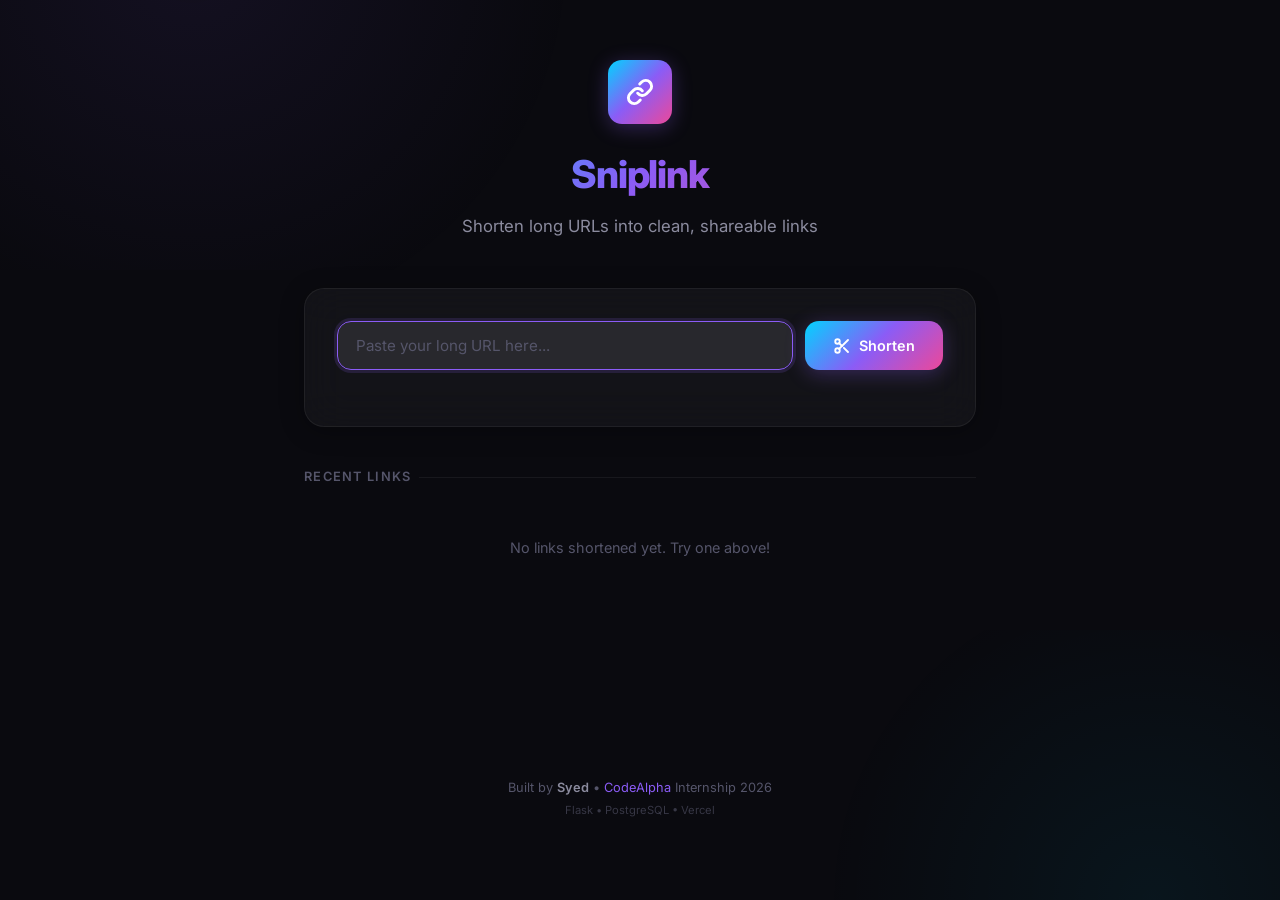
==== static/index.html @ 3bcca500 "feat: Sniplink URL Shortener - production ready for Vercel" ====
<!DOCTYPE html>
<html lang="en">
<head>
    <meta charset="UTF-8">
    <meta name="viewport" content="width=device-width, initial-scale=1.0">

    <!-- SEO -->
    <title>Sniplink — Fast, Free URL Shortener</title>
    <meta name="description" content="Shorten long URLs into clean, shareable short links in one click. Fast, free, and private. Built with Flask and PostgreSQL.">
    <meta name="keywords" content="url shortener, link shortener, short url, sniplink, free url shortener">
    <meta name="author" content="Syed">
    <meta name="robots" content="index, follow">
    <link rel="canonical" href="https://sniplink.vercel.app/">

    <!-- Open Graph -->
    <meta property="og:type" content="website">
    <meta property="og:title" content="Sniplink — Fast, Free URL Shortener">
    <meta property="og:description" content="Shorten long URLs into clean, shareable short links in one click. Fast, free, and private.">
    <meta property="og:url" content="https://sniplink.vercel.app/">
    <meta property="og:site_name" content="Sniplink">
    <meta property="og:locale" content="en_US">

    <!-- Twitter Card -->
    <meta name="twitter:card" content="summary">
    <meta name="twitter:title" content="Sniplink — Fast, Free URL Shortener">
    <meta name="twitter:description" content="Shorten long URLs into clean, shareable short links in one click.">

    <!-- Favicon -->
    <link rel="icon" type="image/svg+xml" href="/favicon.svg">

    <!-- Styles -->
    <link rel="stylesheet" href="/static/style.css">
</head>
<body>

    <!-- Animated background -->
    <div class="bg-gradient" aria-hidden="true"></div>

    <div class="app-container">

        <!-- Header -->
        <header class="header">
            <div class="header__icon" aria-hidden="true">
                <svg width="28" height="28" viewBox="0 0 24 24" fill="none" stroke="white" stroke-width="2.5" stroke-linecap="round" stroke-linejoin="round">
                    <path d="M10 13a5 5 0 0 0 7.54.54l3-3a5 5 0 0 0-7.07-7.07l-1.72 1.71"/>
                    <path d="M14 11a5 5 0 0 0-7.54-.54l-3 3a5 5 0 0 0 7.07 7.07l1.71-1.71"/>
                </svg>
            </div>
            <h1 class="header__title">Sniplink</h1>
            <p class="header__subtitle">Shorten long URLs into clean, shareable links</p>
        </header>

        <!-- Shorten Form -->
        <main>
            <section class="card" id="shorten-card">
                <form class="form-group" id="shorten-form" autocomplete="off">
                    <input
                        type="text"
                        class="url-input"
                        id="url-input"
                        placeholder="Paste your long URL here..."
                        aria-label="Enter a URL to shorten"
                        required
                    >
                    <button type="submit" class="btn-shorten" id="btn-shorten">
                        <svg class="btn-icon" width="18" height="18" viewBox="0 0 24 24" fill="none" stroke="currentColor" stroke-width="2.5" stroke-linecap="round" stroke-linejoin="round">
                            <circle cx="6" cy="6" r="3"/>
                            <circle cx="6" cy="18" r="3"/>
                            <line x1="20" y1="4" x2="8.12" y2="15.88"/>
                            <line x1="14.47" y1="14.48" x2="20" y2="20"/>
                            <line x1="8.12" y1="8.12" x2="12" y2="12"/>
                        </svg>
                        <div class="spinner"></div>
                        <span>Shorten</span>
                    </button>
                </form>

                <!-- Error -->
                <div class="error-message" id="error-message" role="alert"></div>

                <!-- Result -->
                <div class="result-section" id="result-section">
                    <div class="result-card">
                        <div class="result-label">Your short link is ready</div>
                        <div class="result-url-row">
                            <div class="result-url" id="result-url"></div>
                            <button class="btn-copy" id="btn-copy" type="button" aria-label="Copy short URL">
                                <svg class="copy-icon-svg" width="14" height="14" viewBox="0 0 24 24" fill="none" stroke="currentColor" stroke-width="2" stroke-linecap="round" stroke-linejoin="round">
                                    <rect x="9" y="9" width="13" height="13" rx="2" ry="2"/>
                                    <path d="M5 15H4a2 2 0 0 1-2-2V4a2 2 0 0 1 2-2h9a2 2 0 0 1 2 2v1"/>
                                </svg>
                                <span class="copy-text">Copy</span>
                            </button>
                        </div>
                        <div class="result-original" id="result-original"></div>
                    </div>
                </div>
            </section>

            <!-- Recent URLs -->
            <section class="recent-section" id="recent-section">
                <h2 class="section-title">Recent Links</h2>
                <div class="recent-list" id="recent-list">
                    <div class="recent-empty" id="recent-empty">No links shortened yet. Try one above!</div>
                </div>
            </section>
        </main>

        <!-- Footer -->
        <footer class="footer">
            <p>Built by <strong>Syed</strong> &bull; <a href="https://github.com/CodeAlpha" target="_blank" rel="noopener">CodeAlpha</a> Internship 2026</p>
            <p class="footer__tech">Flask &bull; PostgreSQL &bull; Vercel</p>
        </footer>

    </div>

    <script src="/static/script.js"></script>
</body>
</html>
---- static/style.css ----
/* ============================================================
   Sniplink — Premium Dark-Mode Styles (Production)
   ============================================================ */

/* --- Google Fonts --- */
@import url('https://fonts.googleapis.com/css2?family=Inter:wght@300;400;500;600;700;800&display=swap');

/* --- CSS Variables (Design Tokens) --- */
:root {
    --bg-primary: #0a0a0f;
    --bg-secondary: #12121a;
    --bg-card: rgba(255, 255, 255, 0.04);
    --bg-card-hover: rgba(255, 255, 255, 0.07);
    --bg-input: rgba(255, 255, 255, 0.06);
    --bg-input-focus: rgba(255, 255, 255, 0.09);

    --text-primary: #e8e8ef;
    --text-secondary: #8b8b9e;
    --text-muted: #55556a;

    --accent-cyan: #00d4ff;
    --accent-purple: #8b5cf6;
    --accent-pink: #ec4899;
    --accent-gradient: linear-gradient(135deg, #00d4ff, #8b5cf6, #ec4899);
    --accent-gradient-hover: linear-gradient(135deg, #33ddff, #a78bfa, #f472b6);

    --success: #10b981;
    --error: #ef4444;

    --border-subtle: rgba(255, 255, 255, 0.06);
    --border-glow: rgba(139, 92, 246, 0.3);

    --shadow-card: 0 4px 24px rgba(0, 0, 0, 0.3);
    --shadow-glow: 0 0 40px rgba(139, 92, 246, 0.15);
    --shadow-button: 0 4px 20px rgba(139, 92, 246, 0.3);

    --radius-sm: 8px;
    --radius-md: 14px;
    --radius-lg: 20px;

    --transition-fast: 0.2s cubic-bezier(0.4, 0, 0.2, 1);
    --transition-smooth: 0.35s cubic-bezier(0.4, 0, 0.2, 1);
    --transition-spring: 0.5s cubic-bezier(0.34, 1.56, 0.64, 1);
}

/* --- Reset & Base --- */
*,
*::before,
*::after {
    margin: 0;
    padding: 0;
    box-sizing: border-box;
}

html {
    font-size: 16px;
    scroll-behavior: smooth;
    -webkit-font-smoothing: antialiased;
    -moz-osx-font-smoothing: grayscale;
}

body {
    font-family: 'Inter', -apple-system, BlinkMacSystemFont, 'Segoe UI', sans-serif;
    background: var(--bg-primary);
    color: var(--text-primary);
    min-height: 100vh;
    overflow-x: hidden;
    line-height: 1.6;
}

::selection {
    background: rgba(139, 92, 246, 0.3);
    color: #fff;
}

/* --- Animated Background --- */
.bg-gradient {
    position: fixed;
    inset: 0;
    z-index: 0;
    overflow: hidden;
    pointer-events: none;
}

.bg-gradient::before {
    content: '';
    position: absolute;
    top: -40%;
    left: -20%;
    width: 70%;
    height: 70%;
    background: radial-gradient(circle, rgba(139, 92, 246, 0.08) 0%, transparent 70%);
    animation: float-orb 18s ease-in-out infinite;
}

.bg-gradient::after {
    content: '';
    position: absolute;
    bottom: -30%;
    right: -20%;
    width: 60%;
    height: 60%;
    background: radial-gradient(circle, rgba(0, 212, 255, 0.06) 0%, transparent 70%);
    animation: float-orb 22s ease-in-out infinite reverse;
}

@keyframes float-orb {
    0%, 100% { transform: translate(0, 0) scale(1); }
    33% { transform: translate(60px, -40px) scale(1.1); }
    66% { transform: translate(-30px, 50px) scale(0.95); }
}

/* --- Layout --- */
.app-container {
    position: relative;
    z-index: 1;
    max-width: 720px;
    margin: 0 auto;
    padding: 60px 24px 80px;
    min-height: 100vh;
    display: flex;
    flex-direction: column;
}

/* --- Header --- */
.header {
    text-align: center;
    margin-bottom: 48px;
}

.header__icon {
    display: inline-flex;
    align-items: center;
    justify-content: center;
    width: 64px;
    height: 64px;
    border-radius: var(--radius-md);
    background: var(--accent-gradient);
    margin-bottom: 20px;
    box-shadow: var(--shadow-button);
    animation: icon-entrance 0.8s var(--transition-spring) both;
}

@keyframes icon-entrance {
    from {
        opacity: 0;
        transform: translateY(-16px) scale(0.8);
    }
    to {
        opacity: 1;
        transform: translateY(0) scale(1);
    }
}

.header__title {
    font-size: 2.4rem;
    font-weight: 800;
    letter-spacing: -0.03em;
    background: var(--accent-gradient);
    -webkit-background-clip: text;
    background-clip: text;
    -webkit-text-fill-color: transparent;
    margin-bottom: 8px;
    animation: fade-up 0.6s ease both 0.1s;
}

.header__subtitle {
    font-size: 1.05rem;
    color: var(--text-secondary);
    font-weight: 400;
    animation: fade-up 0.6s ease both 0.2s;
}

@keyframes fade-up {
    from {
        opacity: 0;
        transform: translateY(12px);
    }
    to {
        opacity: 1;
        transform: translateY(0);
    }
}

/* --- Glass Card --- */
.card {
    background: var(--bg-card);
    border: 1px solid var(--border-subtle);
    border-radius: var(--radius-lg);
    padding: 32px;
    backdrop-filter: blur(20px);
    -webkit-backdrop-filter: blur(20px);
    box-shadow: var(--shadow-card);
    transition: border-color var(--transition-smooth), box-shadow var(--transition-smooth);
    animation: card-entrance 0.7s ease both 0.3s;
}

.card:hover {
    border-color: var(--border-glow);
    box-shadow: var(--shadow-card), var(--shadow-glow);
}

@keyframes card-entrance {
    from {
        opacity: 0;
        transform: translateY(20px);
    }
    to {
        opacity: 1;
        transform: translateY(0);
    }
}

/* --- Form --- */
.form-group {
    display: flex;
    gap: 12px;
    align-items: stretch;
}

.url-input {
    flex: 1;
    background: var(--bg-input);
    border: 1px solid var(--border-subtle);
    border-radius: var(--radius-md);
    padding: 14px 18px;
    font-size: 0.95rem;
    font-family: inherit;
    color: var(--text-primary);
    outline: none;
    transition: all var(--transition-fast);
}

.url-input::placeholder {
    color: var(--text-muted);
}

.url-input:focus {
    background: var(--bg-input-focus);
    border-color: var(--accent-purple);
    box-shadow: 0 0 0 3px rgba(139, 92, 246, 0.15);
}

.btn-shorten {
    display: inline-flex;
    align-items: center;
    gap: 8px;
    padding: 14px 28px;
    background: var(--accent-gradient);
    color: #fff;
    font-family: inherit;
    font-size: 0.9rem;
    font-weight: 600;
    border: none;
    border-radius: var(--radius-md);
    cursor: pointer;
    white-space: nowrap;
    transition: all var(--transition-fast);
    box-shadow: var(--shadow-button);
    position: relative;
    overflow: hidden;
}

.btn-shorten::before {
    content: '';
    position: absolute;
    inset: 0;
    background: var(--accent-gradient-hover);
    opacity: 0;
    transition: opacity var(--transition-fast);
}

.btn-shorten:hover::before {
    opacity: 1;
}

.btn-shorten:hover {
    transform: translateY(-1px);
    box-shadow: 0 6px 28px rgba(139, 92, 246, 0.4);
}

.btn-shorten:active {
    transform: translateY(0);
}

.btn-shorten span,
.btn-shorten .btn-icon {
    position: relative;
    z-index: 1;
}

.btn-shorten .btn-icon {
    display: flex;
    align-items: center;
}

.btn-shorten:disabled {
    opacity: 0.6;
    cursor: not-allowed;
    transform: none;
}

/* --- Spinner --- */
.spinner {
    display: none;
    width: 18px;
    height: 18px;
    border: 2px solid rgba(255, 255, 255, 0.3);
    border-top-color: #fff;
    border-radius: 50%;
    animation: spin 0.6s linear infinite;
    position: relative;
    z-index: 1;
}

.btn-shorten.loading .spinner {
    display: inline-block;
}

.btn-shorten.loading .btn-icon {
    display: none;
}

@keyframes spin {
    to { transform: rotate(360deg); }
}

/* --- Result Section --- */
.result-section {
    margin-top: 24px;
    overflow: hidden;
    max-height: 0;
    opacity: 0;
    transition: max-height 0.5s ease, opacity 0.4s ease;
}

.result-section.visible {
    max-height: 300px;
    opacity: 1;
}

.result-card {
    background: rgba(139, 92, 246, 0.08);
    border: 1px solid rgba(139, 92, 246, 0.2);
    border-radius: var(--radius-md);
    padding: 20px;
}

.result-label {
    font-size: 0.75rem;
    font-weight: 600;
    text-transform: uppercase;
    letter-spacing: 0.08em;
    color: var(--accent-cyan);
    margin-bottom: 10px;
}

.result-url-row {
    display: flex;
    align-items: center;
    gap: 12px;
}

.result-url {
    flex: 1;
    font-size: 1.1rem;
    font-weight: 600;
    color: var(--text-primary);
    word-break: break-all;
}

.result-url a {
    color: inherit;
    text-decoration: none;
    transition: color var(--transition-fast);
}

.result-url a:hover {
    color: var(--accent-cyan);
}

.btn-copy {
    display: inline-flex;
    align-items: center;
    gap: 6px;
    padding: 8px 16px;
    background: rgba(255, 255, 255, 0.08);
    color: var(--text-primary);
    font-family: inherit;
    font-size: 0.8rem;
    font-weight: 500;
    border: 1px solid var(--border-subtle);
    border-radius: var(--radius-sm);
    cursor: pointer;
    transition: all var(--transition-fast);
    white-space: nowrap;
}

.btn-copy:hover {
    background: rgba(255, 255, 255, 0.14);
    border-color: var(--accent-purple);
}

.btn-copy.copied {
    background: rgba(16, 185, 129, 0.15);
    border-color: rgba(16, 185, 129, 0.4);
    color: var(--success);
}

.btn-copy.copied .copy-icon-svg {
    stroke: var(--success);
}

.result-original {
    margin-top: 10px;
    font-size: 0.8rem;
    color: var(--text-muted);
    white-space: nowrap;
    overflow: hidden;
    text-overflow: ellipsis;
}

/* --- Error Message --- */
.error-message {
    margin-top: 16px;
    padding: 12px 16px;
    background: rgba(239, 68, 68, 0.1);
    border: 1px solid rgba(239, 68, 68, 0.25);
    border-radius: var(--radius-sm);
    color: #f87171;
    font-size: 0.85rem;
    display: none;
    animation: shake 0.4s ease;
}

.error-message.visible {
    display: block;
}

@keyframes shake {
    0%, 100% { transform: translateX(0); }
    20% { transform: translateX(-6px); }
    40% { transform: translateX(6px); }
    60% { transform: translateX(-4px); }
    80% { transform: translateX(4px); }
}

/* --- Recent URLs Section --- */
.recent-section {
    margin-top: 40px;
    animation: fade-up 0.6s ease both 0.5s;
}

.section-title {
    font-size: 0.8rem;
    font-weight: 600;
    text-transform: uppercase;
    letter-spacing: 0.1em;
    color: var(--text-muted);
    margin-bottom: 16px;
    display: flex;
    align-items: center;
    gap: 8px;
}

.section-title::after {
    content: '';
    flex: 1;
    height: 1px;
    background: var(--border-subtle);
}

.recent-list {
    display: flex;
    flex-direction: column;
    gap: 8px;
}

.recent-item {
    display: flex;
    align-items: center;
    gap: 14px;
    padding: 14px 18px;
    background: var(--bg-card);
    border: 1px solid var(--border-subtle);
    border-radius: var(--radius-md);
    transition: all var(--transition-fast);
    cursor: default;
}

.recent-item:hover {
    background: var(--bg-card-hover);
    border-color: var(--border-glow);
    transform: translateX(4px);
}

.recent-item__code {
    font-size: 0.85rem;
    font-weight: 600;
    color: var(--accent-cyan);
    min-width: 80px;
    font-family: 'JetBrains Mono', 'Fira Code', 'Consolas', monospace;
}

.recent-item__code a {
    color: inherit;
    text-decoration: none;
}

.recent-item__code a:hover {
    text-decoration: underline;
}

.recent-item__url {
    flex: 1;
    font-size: 0.82rem;
    color: var(--text-secondary);
    white-space: nowrap;
    overflow: hidden;
    text-overflow: ellipsis;
}

.recent-item__clicks {
    font-size: 0.75rem;
    color: var(--text-muted);
    display: flex;
    align-items: center;
    gap: 4px;
    white-space: nowrap;
}

.recent-item__clicks svg {
    opacity: 0.6;
}

.recent-empty {
    text-align: center;
    padding: 32px;
    color: var(--text-muted);
    font-size: 0.9rem;
}

/* --- Footer --- */
.footer {
    text-align: center;
    margin-top: auto;
    padding-top: 48px;
    color: var(--text-muted);
    font-size: 0.8rem;
    animation: fade-up 0.6s ease both 0.6s;
}

.footer strong {
    color: var(--text-secondary);
    font-weight: 600;
}

.footer a {
    color: var(--accent-purple);
    text-decoration: none;
    transition: color var(--transition-fast);
}

.footer a:hover {
    color: var(--accent-cyan);
    text-decoration: underline;
}

.footer__tech {
    margin-top: 4px;
    font-size: 0.7rem;
    color: var(--text-muted);
    opacity: 0.6;
}

/* --- Responsive --- */
@media (max-width: 600px) {
    .app-container {
        padding: 40px 16px 60px;
    }

    .header__title {
        font-size: 1.8rem;
    }

    .header__subtitle {
        font-size: 0.9rem;
    }

    .card {
        padding: 24px 20px;
    }

    .form-group {
        flex-direction: column;
    }

    .btn-shorten {
        justify-content: center;
        padding: 14px;
    }

    .result-url-row {
        flex-direction: column;
        align-items: flex-start;
    }

    .btn-copy {
        align-self: flex-start;
    }

    .recent-item {
        flex-direction: column;
        align-items: flex-start;
        gap: 6px;
    }

    .recent-item__code {
        min-width: unset;
    }
}
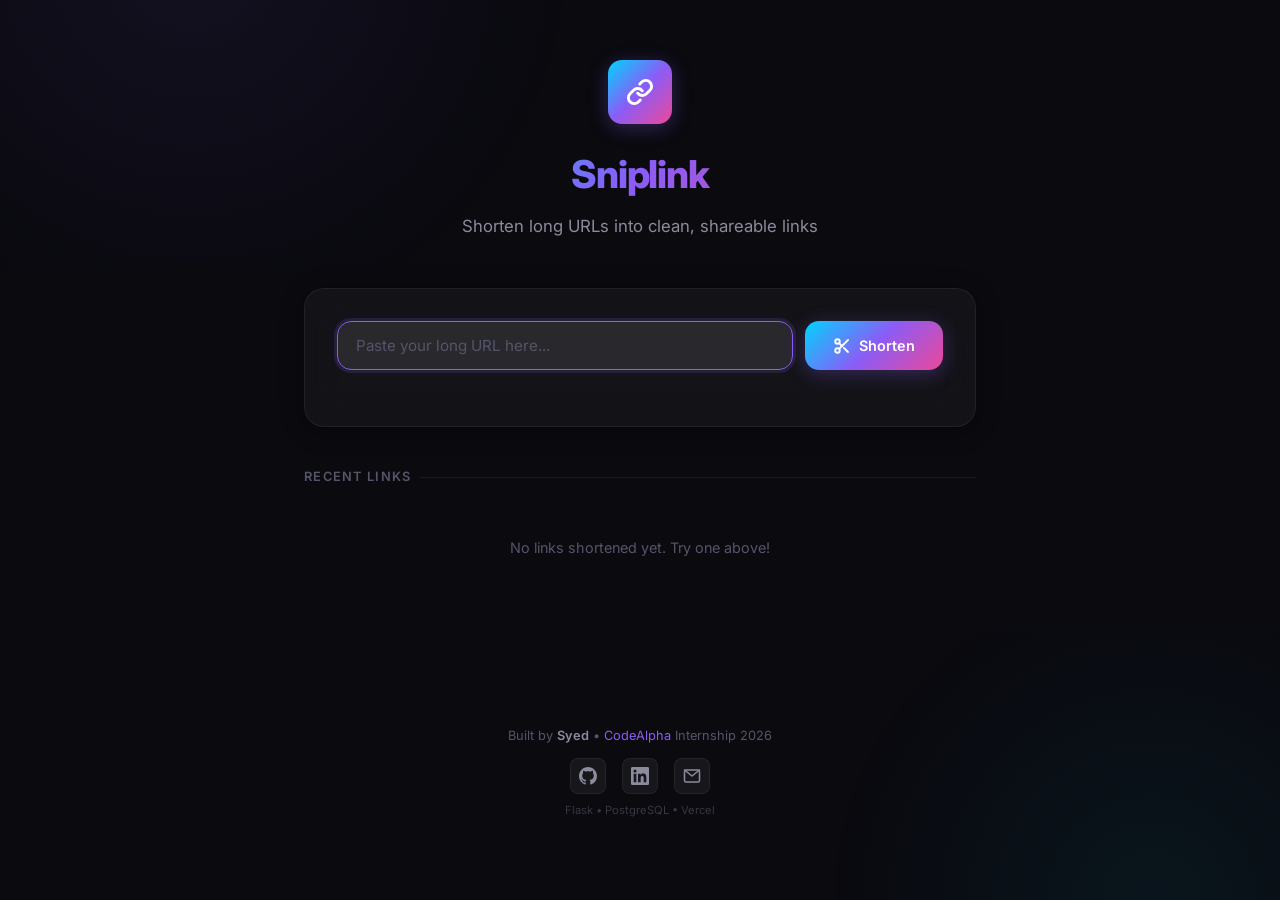
==== commit 313cff28: "feat: add contact links in footer (GitHub, LinkedIn, Email)" ====
--- a/static/index.html
+++ b/static/index.html
@@ -108,7 +108,18 @@
 
         <!-- Footer -->
         <footer class="footer">
-            <p>Built by <strong>Syed</strong> &bull; <a href="https://github.com/CodeAlpha" target="_blank" rel="noopener">CodeAlpha</a> Internship 2026</p>
+            <p>Built by <strong>Syed</strong> &bull; <a href="https://github.com/Syedx2/CodeAlpha_URLShortener" target="_blank" rel="noopener">CodeAlpha</a> Internship 2026</p>
+            <div class="footer__links">
+                <a href="https://github.com/Syedx2" target="_blank" rel="noopener" aria-label="GitHub" title="GitHub">
+                    <svg width="18" height="18" viewBox="0 0 24 24" fill="currentColor"><path d="M12 0C5.37 0 0 5.37 0 12c0 5.31 3.435 9.795 8.205 11.385.6.105.825-.255.825-.57 0-.285-.015-1.23-.015-2.235-3.015.555-3.795-.735-4.035-1.41-.135-.345-.72-1.41-1.23-1.695-.42-.225-1.02-.78-.015-.795.945-.015 1.62.87 1.845 1.23 1.08 1.815 2.805 1.305 3.495.99.105-.78.42-1.305.765-1.605-2.67-.3-5.46-1.335-5.46-5.925 0-1.305.465-2.385 1.23-3.225-.12-.3-.54-1.53.12-3.18 0 0 1.005-.315 3.3 1.23.96-.27 1.98-.405 3-.405s2.04.135 3 .405c2.295-1.56 3.3-1.23 3.3-1.23.66 1.65.24 2.88.12 3.18.765.84 1.23 1.905 1.23 3.225 0 4.605-2.805 5.625-5.475 5.925.435.375.81 1.095.81 2.22 0 1.605-.015 2.895-.015 3.3 0 .315.225.69.825.57A12.02 12.02 0 0024 12c0-6.63-5.37-12-12-12z"/></svg>
+                </a>
+                <a href="https://www.linkedin.com/in/syed-abdul-raheem-7bb8453a9" target="_blank" rel="noopener" aria-label="LinkedIn" title="LinkedIn">
+                    <svg width="18" height="18" viewBox="0 0 24 24" fill="currentColor"><path d="M20.447 20.452h-3.554v-5.569c0-1.328-.027-3.037-1.852-3.037-1.853 0-2.136 1.445-2.136 2.939v5.667H9.351V9h3.414v1.561h.046c.477-.9 1.637-1.85 3.37-1.85 3.601 0 4.267 2.37 4.267 5.455v6.286zM5.337 7.433a2.062 2.062 0 01-2.063-2.065 2.064 2.064 0 112.063 2.065zm1.782 13.019H3.555V9h3.564v11.452zM22.225 0H1.771C.792 0 0 .774 0 1.729v20.542C0 23.227.792 24 1.771 24h20.451C23.2 24 24 23.227 24 22.271V1.729C24 .774 23.2 0 22.222 0h.003z"/></svg>
+                </a>
+                <a href="mailto:syeds.devs@gmail.com" aria-label="Email" title="Email">
+                    <svg width="18" height="18" viewBox="0 0 24 24" fill="none" stroke="currentColor" stroke-width="2" stroke-linecap="round" stroke-linejoin="round"><rect x="2" y="4" width="20" height="16" rx="2"/><path d="M22 4l-10 8L2 4"/></svg>
+                </a>
+            </div>
             <p class="footer__tech">Flask &bull; PostgreSQL &bull; Vercel</p>
         </footer>
 
--- a/static/style.css
+++ b/static/style.css
@@ -573,6 +573,33 @@
     opacity: 0.6;
 }
 
+.footer__links {
+    display: flex;
+    justify-content: center;
+    gap: 16px;
+    margin: 12px 0 8px;
+}
+
+.footer__links a {
+    display: flex;
+    align-items: center;
+    justify-content: center;
+    width: 36px;
+    height: 36px;
+    border-radius: var(--radius-sm);
+    background: rgba(255, 255, 255, 0.05);
+    border: 1px solid var(--border-subtle);
+    color: var(--text-secondary);
+    transition: all var(--transition-fast);
+}
+
+.footer__links a:hover {
+    background: rgba(139, 92, 246, 0.15);
+    border-color: var(--accent-purple);
+    color: var(--text-primary);
+    transform: translateY(-2px);
+}
+
 /* --- Responsive --- */
 @media (max-width: 600px) {
     .app-container {
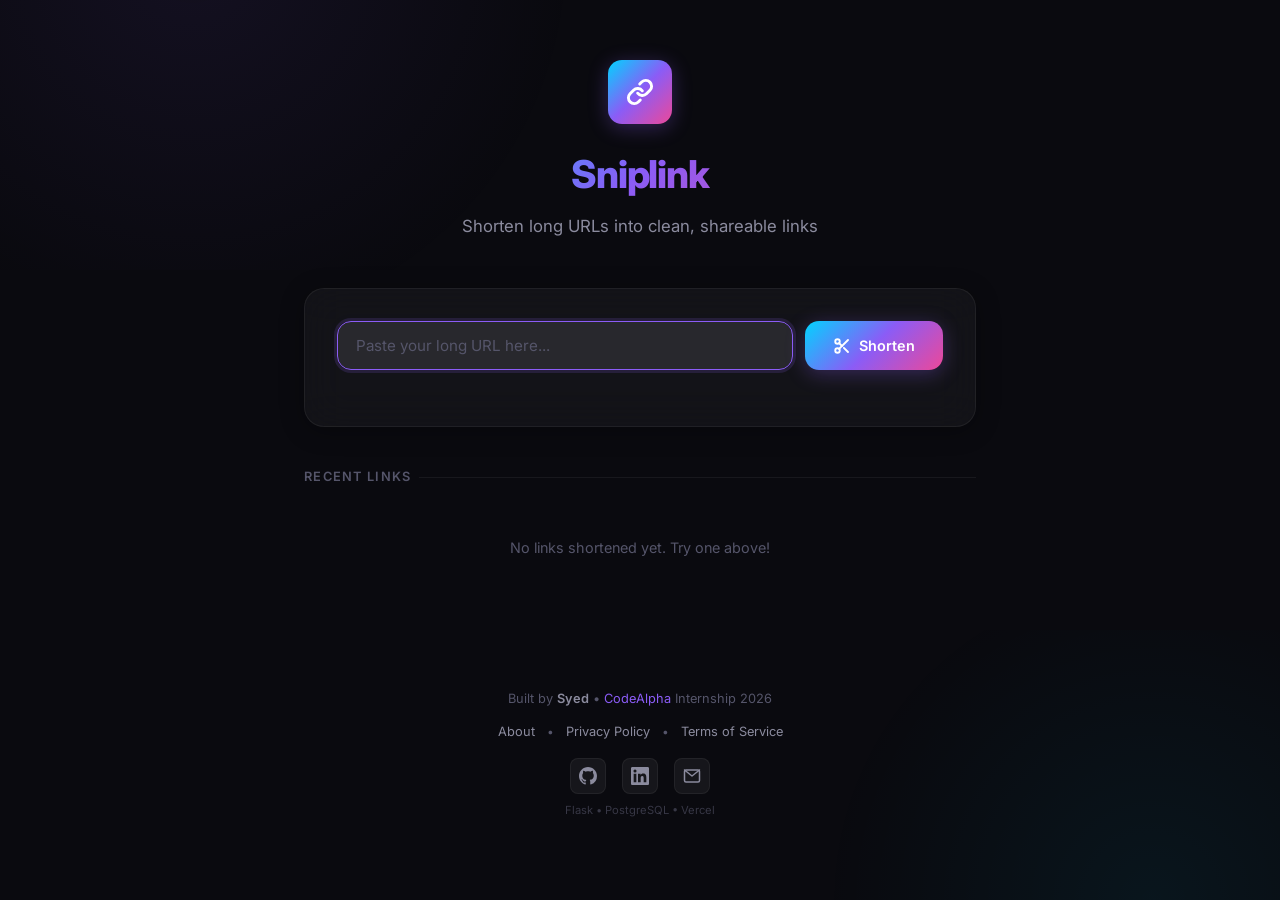
==== commit e5bb64ee: "feat: add About, Privacy, Terms pages, and Robots/Sitemap SEO configurations" ====
--- a/static/index.html
+++ b/static/index.html
@@ -109,6 +109,13 @@
         <!-- Footer -->
         <footer class="footer">
             <p>Built by <strong>Syed</strong> &bull; <a href="https://github.com/Syedx2/CodeAlpha_URLShortener" target="_blank" rel="noopener">CodeAlpha</a> Internship 2026</p>
+            <nav class="footer__nav" aria-label="Footer Navigation">
+                <a href="/about">About</a>
+                <span class="footer__nav-separator">&bull;</span>
+                <a href="/privacy">Privacy Policy</a>
+                <span class="footer__nav-separator">&bull;</span>
+                <a href="/terms">Terms of Service</a>
+            </nav>
             <div class="footer__links">
                 <a href="https://github.com/Syedx2" target="_blank" rel="noopener" aria-label="GitHub" title="GitHub">
                     <svg width="18" height="18" viewBox="0 0 24 24" fill="currentColor"><path d="M12 0C5.37 0 0 5.37 0 12c0 5.31 3.435 9.795 8.205 11.385.6.105.825-.255.825-.57 0-.285-.015-1.23-.015-2.235-3.015.555-3.795-.735-4.035-1.41-.135-.345-.72-1.41-1.23-1.695-.42-.225-1.02-.78-.015-.795.945-.015 1.62.87 1.845 1.23 1.08 1.815 2.805 1.305 3.495.99.105-.78.42-1.305.765-1.605-2.67-.3-5.46-1.335-5.46-5.925 0-1.305.465-2.385 1.23-3.225-.12-.3-.54-1.53.12-3.18 0 0 1.005-.315 3.3 1.23.96-.27 1.98-.405 3-.405s2.04.135 3 .405c2.295-1.56 3.3-1.23 3.3-1.23.66 1.65.24 2.88.12 3.18.765.84 1.23 1.905 1.23 3.225 0 4.605-2.805 5.625-5.475 5.925.435.375.81 1.095.81 2.22 0 1.605-.015 2.895-.015 3.3 0 .315.225.69.825.57A12.02 12.02 0 0024 12c0-6.63-5.37-12-12-12z"/></svg>
--- a/static/style.css
+++ b/static/style.css
@@ -646,3 +646,130 @@
         min-width: unset;
     }
 }
+
+/* --- Info/Content Pages Styling --- */
+.back-link {
+    display: inline-flex;
+    align-items: center;
+    gap: 8px;
+    color: var(--text-secondary);
+    text-decoration: none;
+    font-size: 0.9rem;
+    font-weight: 500;
+    margin-bottom: 24px;
+    transition: all var(--transition-fast);
+}
+
+.back-link:hover {
+    color: var(--accent-cyan);
+    transform: translateX(-4px);
+}
+
+.info-card {
+    text-align: left;
+}
+
+.info-title {
+    font-size: 1.8rem;
+    font-weight: 800;
+    margin-bottom: 24px;
+    background: var(--accent-gradient);
+    -webkit-background-clip: text;
+    background-clip: text;
+    -webkit-text-fill-color: transparent;
+}
+
+.info-content h2 {
+    font-size: 1.25rem;
+    font-weight: 700;
+    color: var(--text-primary);
+    margin-top: 32px;
+    margin-bottom: 12px;
+    border-bottom: 1px solid var(--border-subtle);
+    padding-bottom: 6px;
+}
+
+.info-content p {
+    color: var(--text-secondary);
+    font-size: 0.95rem;
+    line-height: 1.6;
+    margin-bottom: 16px;
+}
+
+.info-content ul, .info-content ol {
+    margin-bottom: 20px;
+    padding-left: 20px;
+    color: var(--text-secondary);
+    font-size: 0.95rem;
+}
+
+.info-content li {
+    margin-bottom: 8px;
+}
+
+.info-content strong {
+    color: var(--text-primary);
+}
+
+.info-content a {
+    color: var(--accent-cyan);
+    text-decoration: none;
+    border-bottom: 1px dashed rgba(0, 212, 255, 0.4);
+    transition: all var(--transition-fast);
+}
+
+.info-content a:hover {
+    color: var(--accent-purple);
+    border-bottom-color: var(--accent-purple);
+}
+
+.info-content code {
+    background: rgba(255, 255, 255, 0.08);
+    border: 1px solid var(--border-subtle);
+    padding: 2px 6px;
+    border-radius: 4px;
+    font-family: 'Consolas', monospace;
+    font-size: 0.85rem;
+    color: var(--accent-cyan);
+}
+
+.info-content blockquote {
+    background: rgba(139, 92, 246, 0.08);
+    border-left: 4px solid var(--accent-purple);
+    padding: 16px;
+    border-radius: 0 var(--radius-sm) var(--radius-sm) 0;
+    margin: 20px 0;
+}
+
+.info-content blockquote p {
+    margin: 0;
+    color: var(--text-primary);
+    font-style: italic;
+}
+
+/* --- Footer Navigation --- */
+.footer__nav {
+    display: flex;
+    justify-content: center;
+    align-items: center;
+    gap: 12px;
+    margin: 12px 0 16px;
+    font-size: 0.8rem;
+}
+
+.footer__nav a {
+    color: var(--text-secondary);
+    text-decoration: none;
+    transition: color var(--transition-fast);
+}
+
+.footer__nav a:hover {
+    color: var(--accent-cyan);
+    text-decoration: underline;
+}
+
+.footer__nav-separator {
+    color: var(--text-muted);
+    font-size: 0.75rem;
+    user-select: none;
+}
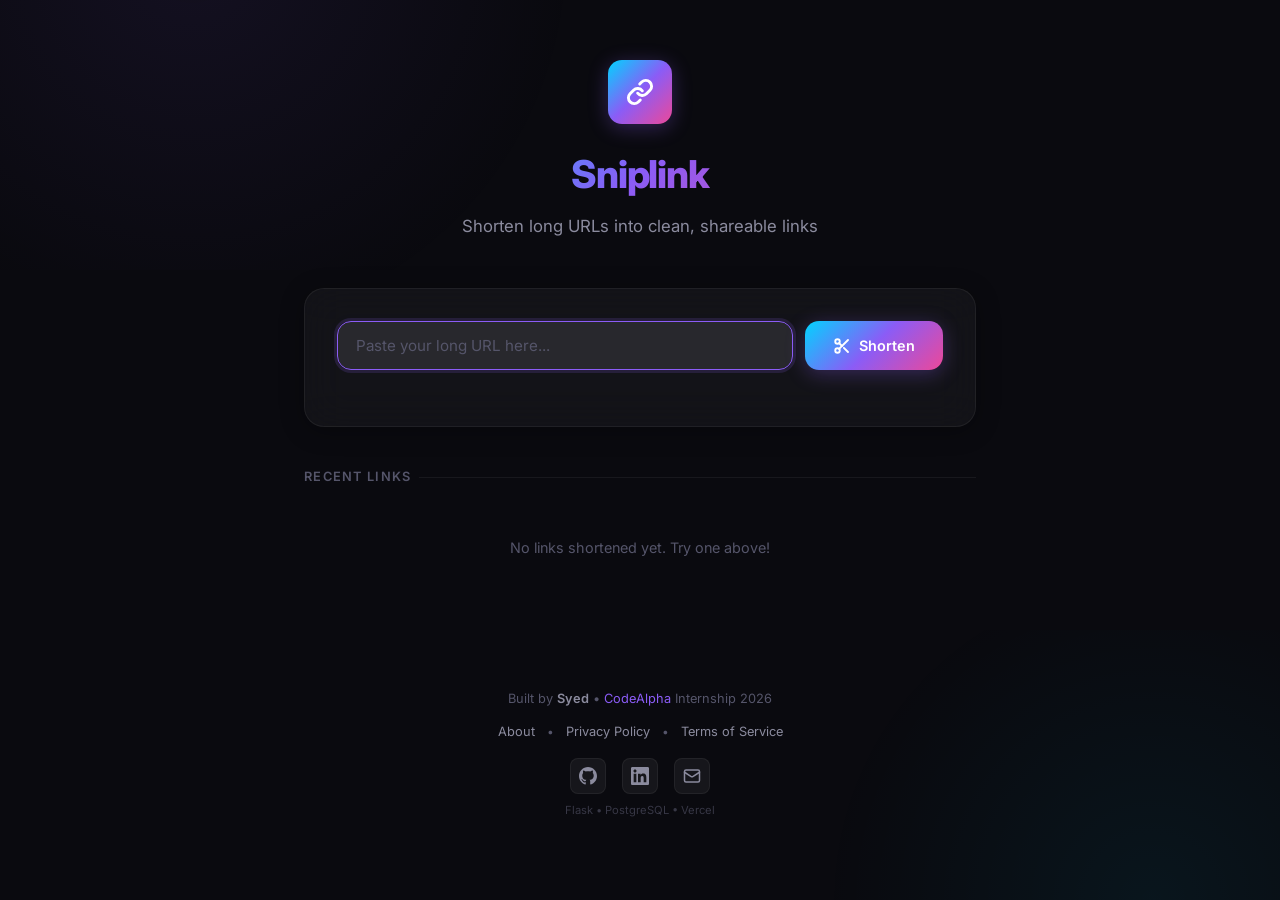
==== commit 441a1f75: "Update Vercel domain from sniplink.vercel.app to snip-beta.vercel.app in index.html" ====
--- a/static/index.html
+++ b/static/index.html
@@ -10,13 +10,13 @@
     <meta name="keywords" content="url shortener, link shortener, short url, sniplink, free url shortener">
     <meta name="author" content="Syed">
     <meta name="robots" content="index, follow">
-    <link rel="canonical" href="https://sniplink.vercel.app/">
+    <link rel="canonical" href="https://snip-beta.vercel.app/">
 
     <!-- Open Graph -->
     <meta property="og:type" content="website">
     <meta property="og:title" content="Sniplink — Fast, Free URL Shortener">
     <meta property="og:description" content="Shorten long URLs into clean, shareable short links in one click. Fast, free, and private.">
-    <meta property="og:url" content="https://sniplink.vercel.app/">
+    <meta property="og:url" content="https://snip-beta.vercel.app/">
     <meta property="og:site_name" content="Sniplink">
     <meta property="og:locale" content="en_US">
 
@@ -30,6 +30,12 @@
 
     <!-- Styles -->
     <link rel="stylesheet" href="/static/style.css">
+
+    <!-- Vercel Web Analytics -->
+    <script>
+        window.va = window.va || function () { (window.vaq = window.vaq || []).push(arguments); };
+    </script>
+    <script defer src="/_vercel/insights/script.js"></script>
 </head>
 <body>
 
@@ -118,13 +124,13 @@
             </nav>
             <div class="footer__links">
                 <a href="https://github.com/Syedx2" target="_blank" rel="noopener" aria-label="GitHub" title="GitHub">
-                    <svg width="18" height="18" viewBox="0 0 24 24" fill="currentColor"><path d="M12 0C5.37 0 0 5.37 0 12c0 5.31 3.435 9.795 8.205 11.385.6.105.825-.255.825-.57 0-.285-.015-1.23-.015-2.235-3.015.555-3.795-.735-4.035-1.41-.135-.345-.72-1.41-1.23-1.695-.42-.225-1.02-.78-.015-.795.945-.015 1.62.87 1.845 1.23 1.08 1.815 2.805 1.305 3.495.99.105-.78.42-1.305.765-1.605-2.67-.3-5.46-1.335-5.46-5.925 0-1.305.465-2.385 1.23-3.225-.12-.3-.54-1.53.12-3.18 0 0 1.005-.315 3.3 1.23.96-.27 1.98-.405 3-.405s2.04.135 3 .405c2.295-1.56 3.3-1.23 3.3-1.23.66 1.65.24 2.88.12 3.18.765.84 1.23 1.905 1.23 3.225 0 4.605-2.805 5.625-5.475 5.925.435.375.81 1.095.81 2.22 0 1.605-.015 2.895-.015 3.3 0 .315.225.69.825.57A12.02 12.02 0 0024 12c0-6.63-5.37-12-12-12z"/></svg>
+                    <svg width="18" height="18" viewBox="0 0 24 24" fill="currentColor"><path d="M12 0C5.37 0 0 5.37 0 12c0 5.31 3.435 9.795 8.205 11.385.6.105.825-.255.825-.57 0-.285-.015-1.23-.015-2.445-3.36.73-4.065-1.44-4.065-1.44-.54-1.37-1.32-1.73-1.32-1.73-1.08-.735.08-.72.08-.72 1.2.085 1.83 1.235 1.83 1.235 1.07 1.835 2.81 1.305 3.495 1 .11-.78.42-1.305.76-1.605-2.665-.305-5.47-1.34-5.47-5.925 0-1.31.465-2.38 1.235-3.22-.135-.305-.54-1.53.115-3.18 0 0 1.005-.32 3.3 1.23.96-.27 1.98-.405 3-.41 1.02.005 2.04.14 3 .41 2.28-1.55 3.285-1.23 3.285-1.23.655 1.65.25 2.875.12 3.18.77.84 1.23 1.91 1.23 3.22 0 4.605-2.81 5.615-5.475 5.92.43.37.81 1.1.81 2.22 0 1.605-.015 2.895-.015 3.29 0 .315.225.69.825.57C20.565 21.795 24 17.31 24 12c0-6.63-5.37-12-12-12"/></svg>
                 </a>
                 <a href="https://www.linkedin.com/in/syed-abdul-raheem-7bb8453a9" target="_blank" rel="noopener" aria-label="LinkedIn" title="LinkedIn">
-                    <svg width="18" height="18" viewBox="0 0 24 24" fill="currentColor"><path d="M20.447 20.452h-3.554v-5.569c0-1.328-.027-3.037-1.852-3.037-1.853 0-2.136 1.445-2.136 2.939v5.667H9.351V9h3.414v1.561h.046c.477-.9 1.637-1.85 3.37-1.85 3.601 0 4.267 2.37 4.267 5.455v6.286zM5.337 7.433a2.062 2.062 0 01-2.063-2.065 2.064 2.064 0 112.063 2.065zm1.782 13.019H3.555V9h3.564v11.452zM22.225 0H1.771C.792 0 0 .774 0 1.729v20.542C0 23.227.792 24 1.771 24h20.451C23.2 24 24 23.227 24 22.271V1.729C24 .774 23.2 0 22.222 0h.003z"/></svg>
+                    <svg width="18" height="18" viewBox="0 0 24 24" fill="currentColor"><path d="M20.447 20.452h-3.554v-5.569c0-1.328-.027-3.037-1.852-3.037-1.853 0-2.136 1.445-2.136 2.939v5.667H9.351V9h3.414v1.561h.046c.477-.9 1.637-1.85 3.37-1.85 3.601 0 4.267 2.37 4.267 5.455v6.286zM5.337 7.433c-1.144 0-2.063-.926-2.063-2.065 0-1.138.92-2.063 2.063-2.063 1.14 0 2.064.925 2.064 2.063 0 1.139-.925 2.065-2.064 2.065zm1.782 13.019H3.555V9h3.564v11.452zM22.225 0H1.771C.792 0 0 .774 0 1.729v20.542C0 23.227.792 24 1.771 24h20.451C23.2 24 24 23.227 24 22.271V1.729C24 .774 23.2 0 22.225 0z"/></svg>
                 </a>
                 <a href="mailto:syeds.devs@gmail.com" aria-label="Email" title="Email">
-                    <svg width="18" height="18" viewBox="0 0 24 24" fill="none" stroke="currentColor" stroke-width="2" stroke-linecap="round" stroke-linejoin="round"><rect x="2" y="4" width="20" height="16" rx="2"/><path d="M22 4l-10 8L2 4"/></svg>
+                    <svg width="18" height="18" viewBox="0 0 24 24" fill="none" stroke="currentColor" stroke-width="2" stroke-linecap="round" stroke-linejoin="round"><rect x="2" y="4" width="20" height="16" rx="2"/><path d="m22 7-8.97 5.7a1.94 1.94 0 0 1-2.06 0L2 7"/></svg>
                 </a>
             </div>
             <p class="footer__tech">Flask &bull; PostgreSQL &bull; Vercel</p>
